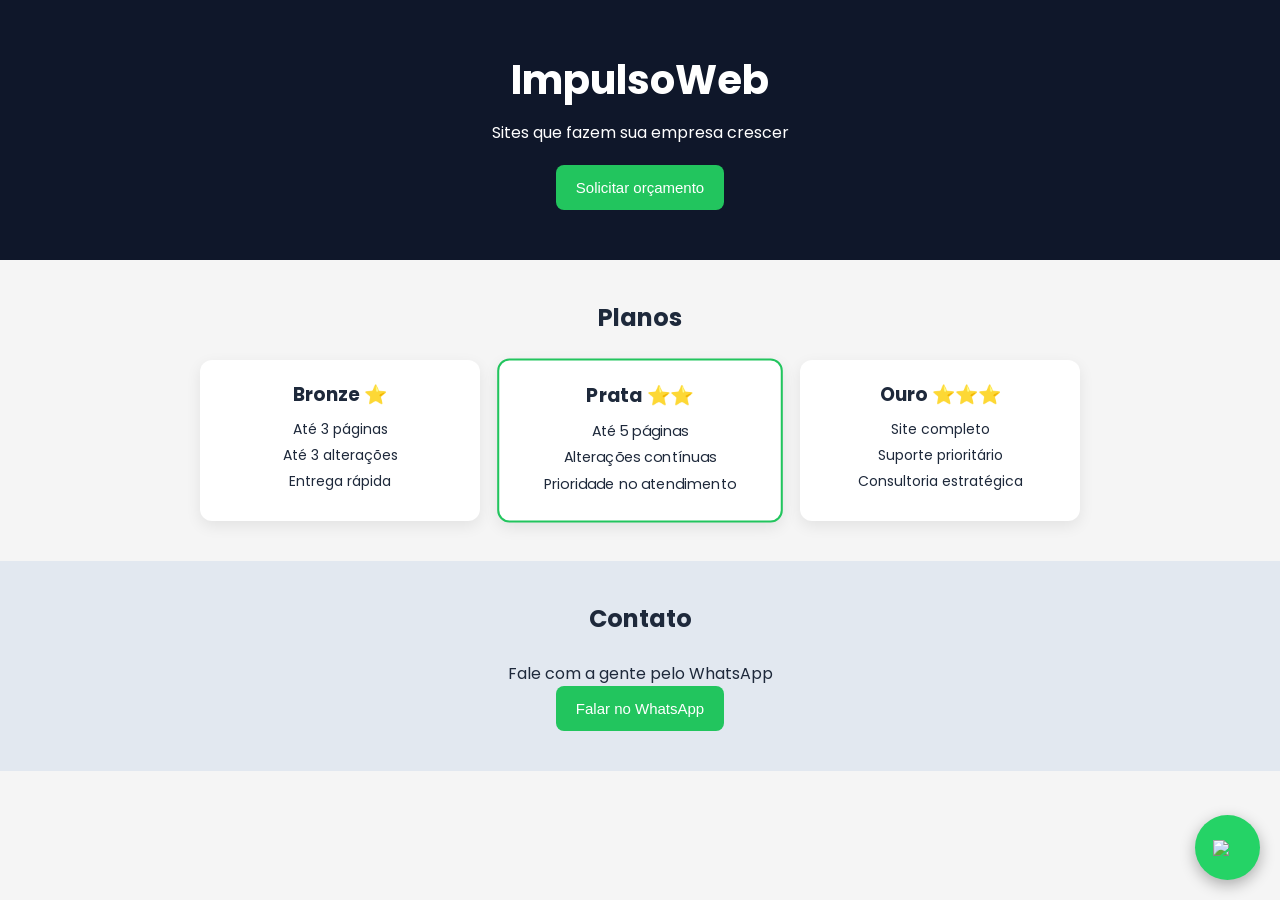
==== impulsoWed/impulsoWed/index.html @ 0e8932fd "Add files via upload" ====
<!DOCTYPE html>
<html lang="pt-br">
<head>
  <meta charset="UTF-8">
  <meta name="viewport" content="width=device-width, initial-scale=1.0">
  <title>ImpulsoWeb</title>

  <link href="https://fonts.googleapis.com/css2?family=Poppins&display=swap" rel="stylesheet">
  <link rel="stylesheet" href="style.css">
</head>

<body>

<header>
  <h1>ImpulsoWeb</h1>
  <p>Sites que fazem sua empresa crescer</p>
  <button>Solicitar orçamento</button>
</header>

<section>
  <h2>Planos</h2>

  <div class="planos">

   
    <div class="card">
      <h3>Bronze ⭐</h3>
      <p>Até 3 páginas</p>
      <p>Até 3 alterações</p>
      <p>Entrega rápida</p>
    </div>

 <div class="card destaque">
      <h3>Prata ⭐⭐</h3>
      <p>Até 5 páginas</p>
      <p>Alterações contínuas</p>
      <p>Prioridade no atendimento</p>
    </div>


    <div class="card">
      <h3>Ouro ⭐⭐⭐</h3>
      <p>Site completo</p>
      <p>Suporte prioritário</p>
      <p>Consultoria estratégica</p>
    </div>

  </div>
</section>

<section class="contato">
  <h2>Contato</h2>
  <p>Fale com a gente pelo WhatsApp</p>
  <button onclick="window.open('https://wa.me/5551993636977','_blank')">
    Falar no WhatsApp
  </button>
</section>

<a href="https://wa.me/5551993636977?text=Olá,%20quero%20um%20site!" 
   class="whatsapp-float" 
   target="_blank">

  <img src="https://cdn-icons-png.flaticon.com/512/733/733585.png" width="30">
</a>

</body>
</html>
---- impulsoWed/impulsoWed/style.css ----
* {
  margin: 0;
  padding: 0;
  box-sizing: border-box;
}

body {
  font-family: 'Poppins', sans-serif;
  background: #f5f5f5;
  color: #1e293b;
}

/* HEADER */
header {
  background: #0f172a;
  color: white;
  text-align: center;
  padding: 50px 20px;
}

header h1 {
  font-size: 28px;
}

header p {
  font-size: 16px;
  margin: 10px 0 20px;
}

/* BOTÃO */
button {
  background: #22c55e;
  color: white;
  border: none;
  padding: 14px 20px;
  border-radius: 8px;
  cursor: pointer;
  font-size: 15px;
  width: 100%;
  max-width: 250px;
}

button:hover {
  background: #16a34a;
}

/* SEÇÕES */
section {
  padding: 40px 20px;
  text-align: center;
}

section h2 {
  font-size: 24px;
  margin-bottom: 25px;
}

/* PLANOS */
.planos {
  display: flex;
  flex-direction: column;
  gap: 20px;
}

/* CARDS */
.card {
  background: white;
  padding: 20px;
  border-radius: 12px;
  box-shadow: 0 5px 15px rgba(0,0,0,0.08);
}

.card h3 {
  margin-bottom: 10px;
}

.card p {
  font-size: 14px;
  margin: 5px 0;
}

/* DESTAQUE */
.destaque {
  border: 2px solid #22c55e;
  transform: scale(1.02);
}

/* CONTATO */
.contato {
  background: #e2e8f0;
}

/* 💻 DESKTOP (responsivo) */
@media (min-width: 768px) {

  header h1 {
    font-size: 40px;
  }

  .planos {
    flex-direction: row;
    justify-content: center;
  }

  .card {
    width: 280px;
  }

  button {
    width: auto;
  }
}
/* BOTÃO WHATSAPP */
.whatsapp-float {
  position: fixed;
  bottom: 20px;
  right: 20px;
  background: #25d366;
  width: 65px;
  height: 65px;
  border-radius: 50%;
  display: flex;
  align-items: center;
  justify-content: center;
  box-shadow: 0 5px 15px rgba(0,0,0,0.3);
  z-index: 999;
  animation: pulse 2s infinite;
}

/* IMAGEM */
.whatsapp-float img {
  width: 30px;
}

/* HOVER */
.whatsapp-float:hover {
  transform: scale(1.1);
  background: #1ebe5d;
}

/* ANIMAÇÃO */
@keyframes pulse {
  0% {
    transform: scale(1);
    box-shadow: 0 0 0 0 rgba(37, 211, 102, 0.7);
  }
  70% {
    transform: scale(1.1);
    box-shadow: 0 0 0 20px rgba(37, 211, 102, 0);
  }
  100% {
    transform: scale(1);
    box-shadow: 0 0 0 0 rgba(37, 211, 102, 0);
  }
}

/*ipconfig*/
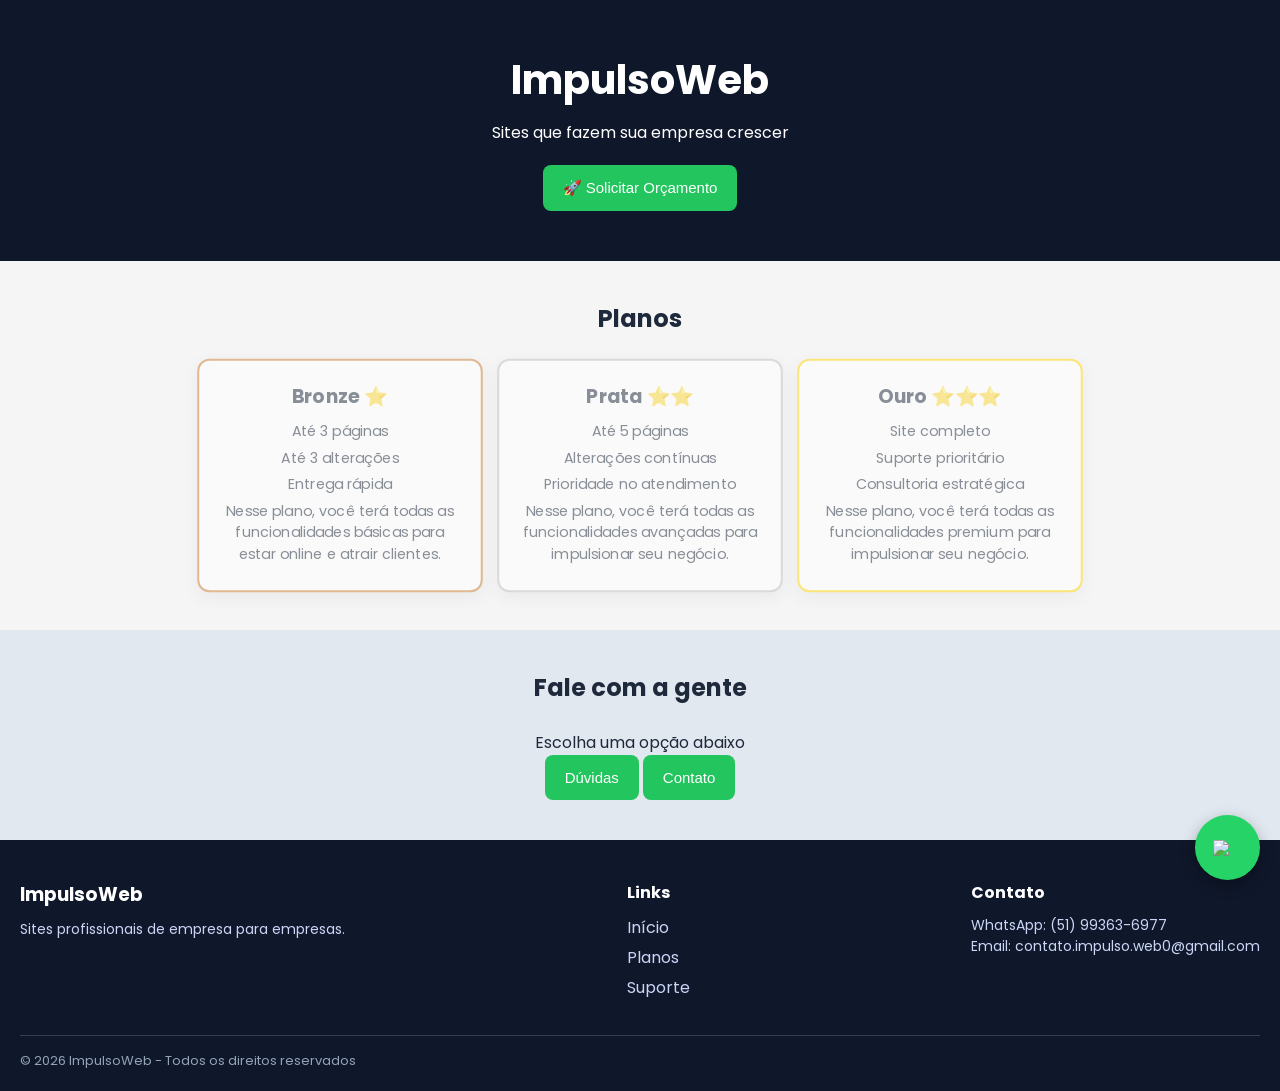
==== commit 5335af4d: "Add files via upload" ====
--- a/impulsoWed/impulsoWed/index.html
+++ b/impulsoWed/impulsoWed/index.html
@@ -3,7 +3,7 @@
 <head>
   <meta charset="UTF-8">
   <meta name="viewport" content="width=device-width, initial-scale=1.0">
-  <title>ImpulsoWeb</title>
+  <title>ImpulsosWeb</title>
 
   <link href="https://fonts.googleapis.com/css2?family=Poppins&display=swap" rel="stylesheet">
   <link rel="stylesheet" href="style.css">
@@ -14,48 +14,66 @@
 <header>
   <h1>ImpulsoWeb</h1>
   <p>Sites que fazem sua empresa crescer</p>
-  <button>Solicitar orçamento</button>
+  <button onclick="window.location.href='planos.html'">
+    🚀 Solicitar Orçamento
+</button>
 </header>
 
 <section>
   <h2>Planos</h2>
 
   <div class="planos">
-
    
-    <div class="card">
+    <div class="card destaque_bronze" onclick="window.location.href='planos.html#bronze'">
       <h3>Bronze ⭐</h3>
       <p>Até 3 páginas</p>
       <p>Até 3 alterações</p>
       <p>Entrega rápida</p>
+      <P>Nesse plano, você terá todas as funcionalidades básicas para estar online e atrair clientes.</P>
     </div>
 
- <div class="card destaque">
+ <div class="card destaque_prata" onclick="window.location.href='planos.html#prata'">
       <h3>Prata ⭐⭐</h3>
       <p>Até 5 páginas</p>
       <p>Alterações contínuas</p>
       <p>Prioridade no atendimento</p>
+      <p>Nesse plano, você terá todas as funcionalidades avançadas para impulsionar seu negócio.</p>
     </div>
 
 
-    <div class="card">
+    <div class="card destaque_ouro" onclick="window.location.href='planos.html#ouro'">
       <h3>Ouro ⭐⭐⭐</h3>
       <p>Site completo</p>
       <p>Suporte prioritário</p>
       <p>Consultoria estratégica</p>
+      <p>Nesse plano, você terá todas as funcionalidades premium para impulsionar seu negócio.</p>
     </div>
 
   </div>
 </section>
 
+
+
+
+
 <section class="contato">
-  <h2>Contato</h2>
-  <p>Fale com a gente pelo WhatsApp</p>
-  <button onclick="window.open('https://wa.me/5551993636977','_blank')">
-    Falar no WhatsApp
-  </button>
+
+  <h2>Fale com a gente</h2>
+  <p>Escolha uma opção abaixo</p>
+
+  <div class="botoes-contato">
+
+    <button onclick="window.location.href='suporte.html'">
+    Dúvidas
+    </button>
+
+    <button onclick="window.open('https://wa.me/5551993636977','_blank')">
+    Contato
+    </button>
+
+  </div>
+
 </section>
-
 <a href="https://wa.me/5551993636977?text=Olá,%20quero%20um%20site!" 
    class="whatsapp-float" 
    target="_blank">
@@ -63,5 +81,38 @@
   <img src="https://cdn-icons-png.flaticon.com/512/733/733585.png" width="30">
 </a>
 
+
+
+<footer class="footer">
+
+  <div class="footer-container">
+
+    <div class="footer-col">
+      <h3>ImpulsoWeb</h3>
+      <p>Sites profissionais de empresa para empresas.</p>
+    </div>
+
+    <div class="footer-col">
+      <h4>Links</h4>
+      <ul>
+        <li><a href="index.html">Início</a></li>
+        <li><a href="planos.html">Planos</a></li>
+        <li><a href="suporte.html">Suporte</a></li>
+      </ul>
+    </div>
+
+    <div class="footer-col">
+      <h4>Contato</h4>
+      <p>WhatsApp: (51) 99363-6977</p>
+      <p>Email: contato.impulso.web0@gmail.com</p>
+    </div>
+
+  </div>
+
+  <div class="footer-bottom">
+    <p>© 2026 ImpulsoWeb - Todos os direitos reservados</p>
+  </div>
+
+</footer>
 </body>
 </html>
--- a/impulsoWed/impulsoWed/style.css
+++ b/impulsoWed/impulsoWed/style.css
@@ -80,11 +80,32 @@
 }
 
 /* DESTAQUE */
-.destaque {
-  border: 2px solid #22c55e;
+.destaque_bronze{
+  border: 2px solid #CD7F32;
   transform: scale(1.02);
 }
-
+.destaque_prata {
+  border: 2px solid #C0C0C0;
+  transform: scale(1.02);
+}
+.destaque_ouro {
+  border: 2px solid #FFD700;
+  transform: scale(1.02);
+}
+.card {
+  cursor: pointer;
+}
+/* CARDS APAGADOS */
+.card {
+  opacity: 0.5;
+  transition: 0.3s;
+}
+
+/* QUANDO PASSA O MOUSE */
+.card:hover {
+  opacity: 1;
+  transform: scale(1.05);
+}
 /* CONTATO */
 .contato {
   background: #e2e8f0;
@@ -154,4 +175,65 @@
   }
 }
 
+
+/* FOOTER */
+.footer {
+  background: #0f172a;
+  color: white;
+  padding: 40px 20px 20px;
+}
+
+.footer-container {
+  display: flex;
+  flex-direction: column;
+  gap: 30px;
+  text-align: center;
+}
+
+.footer-col h3,
+.footer-col h4 {
+  margin-bottom: 10px;
+}
+
+.footer-col p {
+  font-size: 14px;
+  color: #cbd5f5;
+}
+
+.footer-col ul {
+  list-style: none;
+}
+
+.footer-col ul li {
+  margin: 5px 0;
+}
+
+.footer-col a {
+  color: #cbd5f5;
+  text-decoration: none;
+  transition: 0.3s;
+}
+
+.footer-col a:hover {
+  color: #22c55e;
+}
+
+/* PARTE DE BAIXO */
+.footer-bottom {
+  margin-top: 30px;
+  border-top: 1px solid #334155;
+  padding-top: 15px;
+  font-size: 13px;
+  color: #94a3b8;
+}
+
+/* RESPONSIVO */
+@media (min-width: 768px) {
+  .footer-container {
+    flex-direction: row;
+    justify-content: space-between;
+    text-align: left;
+  }
+}
+
 /*ipconfig*/
